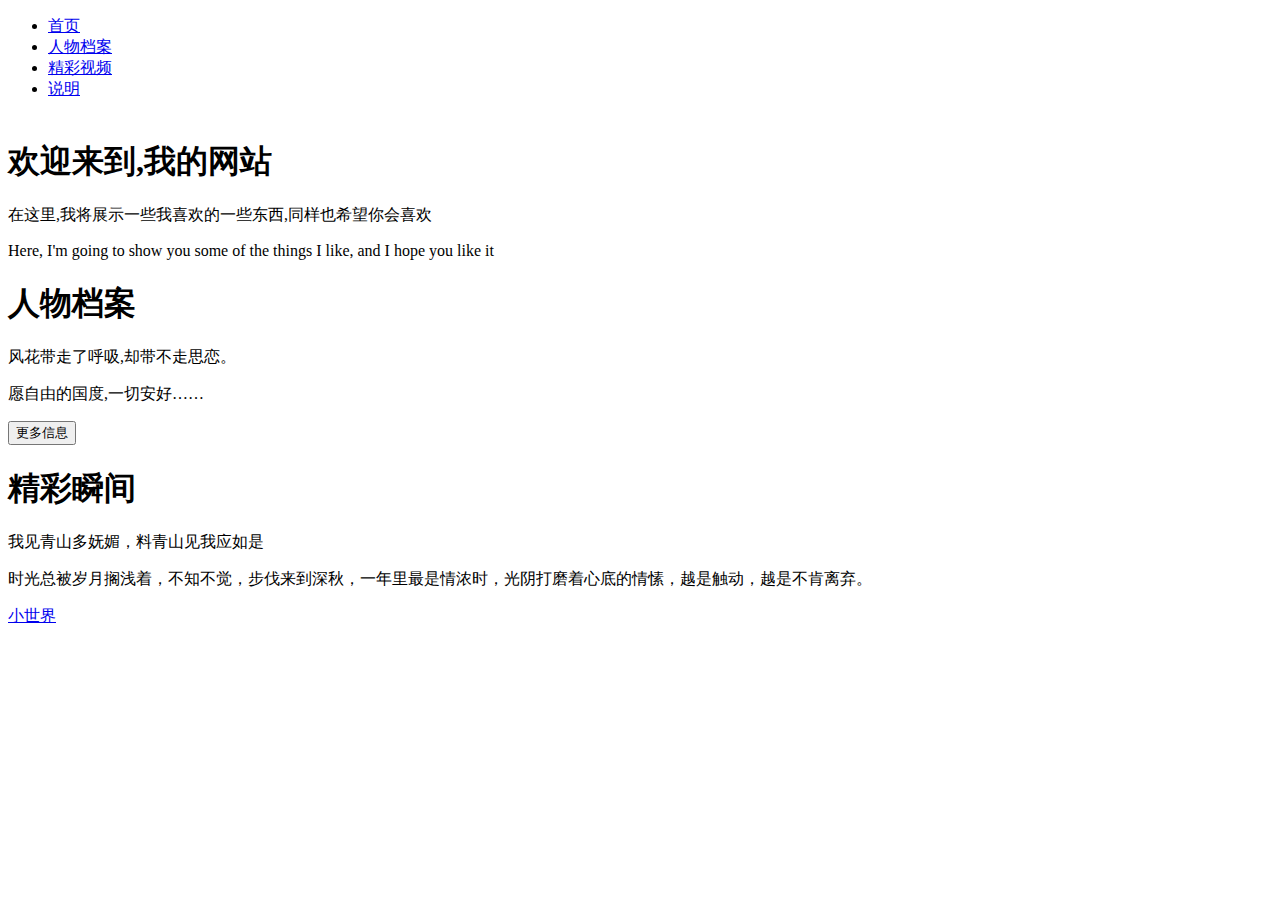
==== main.html @ 072753b6 "Add files via upload" ====
<!DOCTYPE html>
<html>

<head>
  <meta charset="UTF-8">
  <title>我的网站</title>
  <link rel="stylesheet" href="./css/main.css">

</head>
<body>
  <div class="navbar">
    <ul>
      <li><a href="#home">首页</a></li>
      <li><a href="#about">人物档案</a></li>
      <li><a href="#services">精彩视频</a></li>
      <li><a href="/index/myreport.html" target="_blank">说明</a></li>
    </ul>
  </div>

  <div id="home" class="page" style="margin-top: 40px;">
    <h1>欢迎来到,我的网站</h1>
    <p>在这里,我将展示一些我喜欢的一些东西,同样也希望你会喜欢</p>
    <p>Here, I'm going to show you some of the things I like, and I hope you like it</p>
  </div>

  <div id="about" class="page">
    <h1>人物档案</h1>
    <p>风花带走了呼吸,却带不走思恋。</p>
    <p>愿自由的国度,一切安好……</p>
    <a href="./about.html"><button>更多信息</button></a>
  </div>

  <div id="services" class="page">
    <h1>精彩瞬间</h1>
    <p>我见青山多妩媚，料青山见我应如是</p>
    <p>时光总被岁月搁浅着，不知不觉，步伐来到深秋，一年里最是情浓时，光阴打磨着心底的情愫，越是触动，越是不肯离弃。</p>
    <a href="./servec.html" class="mybutton">小世界</a>
  </div>
</body>
</html>
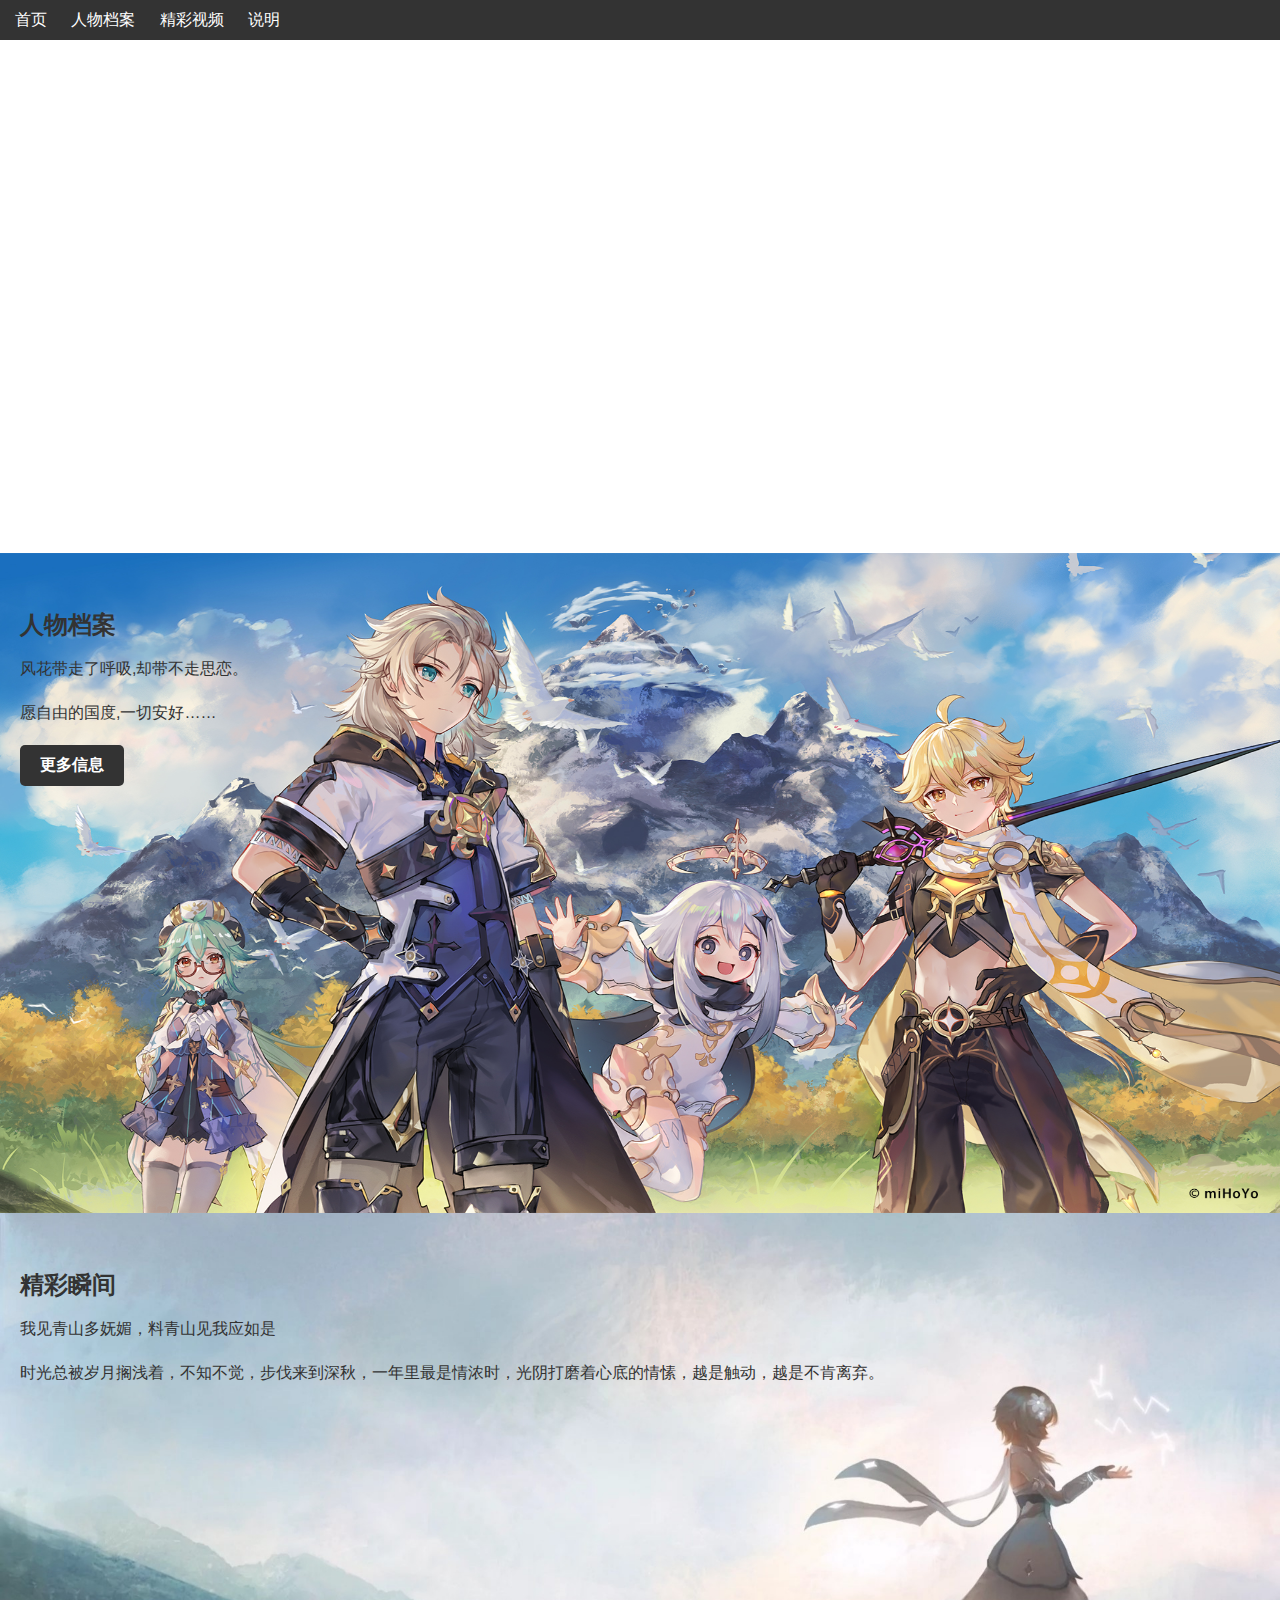
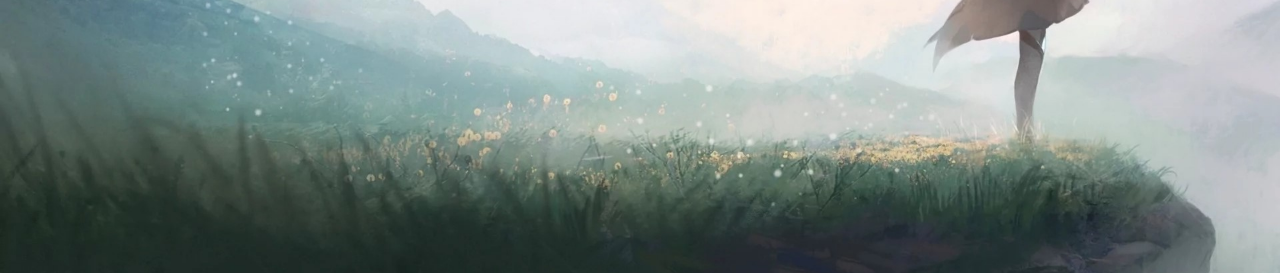
==== commit efdb948b: "Update main.html" ====
--- a/main.html
+++ b/main.html
@@ -13,7 +13,7 @@
       <li><a href="#home">首页</a></li>
       <li><a href="#about">人物档案</a></li>
       <li><a href="#services">精彩视频</a></li>
-      <li><a href="/index/myreport.html" target="_blank">说明</a></li>
+      <li><a href="./myreport.html" target="_blank">说明</a></li>
     </ul>
   </div>
 
--- a/css/main.css
+++ b/css/main.css
@@ -0,0 +1,186 @@
+    /* 全局样式 */
+    body {
+        font-family: Arial, sans-serif;
+        background-color: #f5f5f5;
+        margin: 0;
+        padding: 0;
+      }
+  
+      /* 导航菜单样式 */
+      .navbar {
+        position: fixed;
+        top: 0;
+        left: 0;
+        width: 100%;
+        background-color: #333;
+        color: #fff;
+        padding: 10px;
+      }
+  
+      .navbar ul {
+        list-style-type: none;
+        margin: 0;
+        padding: 0;
+      }
+  
+      .navbar li {
+        display: inline-block;
+        margin-right: 10px;
+      }
+  
+      .navbar li a {
+        color: #fff;
+        text-decoration: none;
+        padding: 5px;
+      }
+  
+      /* 页面样式 */
+      .page {
+        padding: 20px;
+        background-color: #fff;
+        color: #333;
+        padding-top: 40px
+      }
+  
+      .page h1 {
+        font-size: 24px;
+        margin-bottom: 10px;
+      }
+  
+      .page p {
+        font-size: 16px;
+        line-height: 1.5;
+        margin-bottom: 20px;
+      }
+
+  
+      /* 关于我们页面样式 */
+      #about {
+        background-color: #f9f9f9;
+        background-image: url("../src/img/人物档案.jpg");
+        background-repeat: no-repeat;
+        background-size: 100% 100%;
+        height: 600px;
+      }
+  
+      #about a button {
+        display: inline-block;
+        background-color: #333;
+        color: #fff;
+        text-decoration: none;
+        padding: 10px 20px;
+        border: none;
+        border-radius: 5px;
+        font-size: 16px;
+        font-weight: bold;
+        transition: background-color 0.3s ease;
+      }
+  
+      #about a button:hover {
+        background-color: #555;
+      }
+  
+      /* 精彩瞬间页面样式 */
+      #services {
+        height: 600px;
+        background-image: url("../src/img/servce.jpg");
+        /* 替换为你自己的背景图片路径 */
+        background-size: cover;
+        background-position: center;
+        color: #333;
+        /* text-align: center; */
+      }
+  
+  
+      .mybutton {
+        display: none;
+        /* 初始状态下隐藏按钮 */
+      }
+  
+      #services:hover .mybutton {
+        display: inline-block;
+        /* 鼠标悬停时显示按钮 */
+        background-color: #333;
+        color: #fff;
+        padding: 10px 20px;
+        text-decoration: none;
+        border-radius: 5px;
+        margin-top: 10px;
+      }
+  
+  
+  
+      /* 新闻/博客页面样式 */
+      #news {
+        background-color: #f5f5f5;
+      }
+  
+  
+      /*首页样式  */
+
+      #home {
+        background-image: url(#);
+        /* 添加主页背景图片路径 */
+        background-size: cover;
+        background-position: center;
+        color: #fff;
+        text-align: center;
+      }
+  
+      #home h1 {
+        font-size: 36px;
+        margin-top: 150px;
+      }
+  
+      #home p {
+        font-size: 18px;
+        margin-bottom: 50px;
+      }
+      #home {
+        position: relative;
+        color: #fff;
+        text-align: center;
+        padding: 100px;
+        animation: backgroundAnimation 9s infinite;
+      }
+  
+      #home h1 {
+        font-size: 36px;
+        margin-bottom: 20px;
+      }
+  
+      #home p {
+        font-size: 18px;
+        margin-bottom: 20px;
+      }
+  
+      #home a {
+        display: inline-block;
+        background-color: #333;
+        color: #fff;
+        text-decoration: none;
+        padding: 10px 20px;
+        border-radius: 5px;
+      }
+  
+      @keyframes backgroundAnimation {
+        0% {
+          background-image: url("../src/img/4.jpg");
+          /* 第一张背景图片路径 */
+        }
+  
+        33% {
+          background-image: url("../src/img/1.jpg");
+          /* 第二张背景图片路径 */
+        }
+  
+        66% {
+          background-image: url("../src/img/2.jpg");
+          /* 第三张背景图片路径 */
+        }
+  
+        100% {
+          background-image: url("../src/img/3.jpg");
+          /* 第四张背景图片路径 */
+        }
+      }